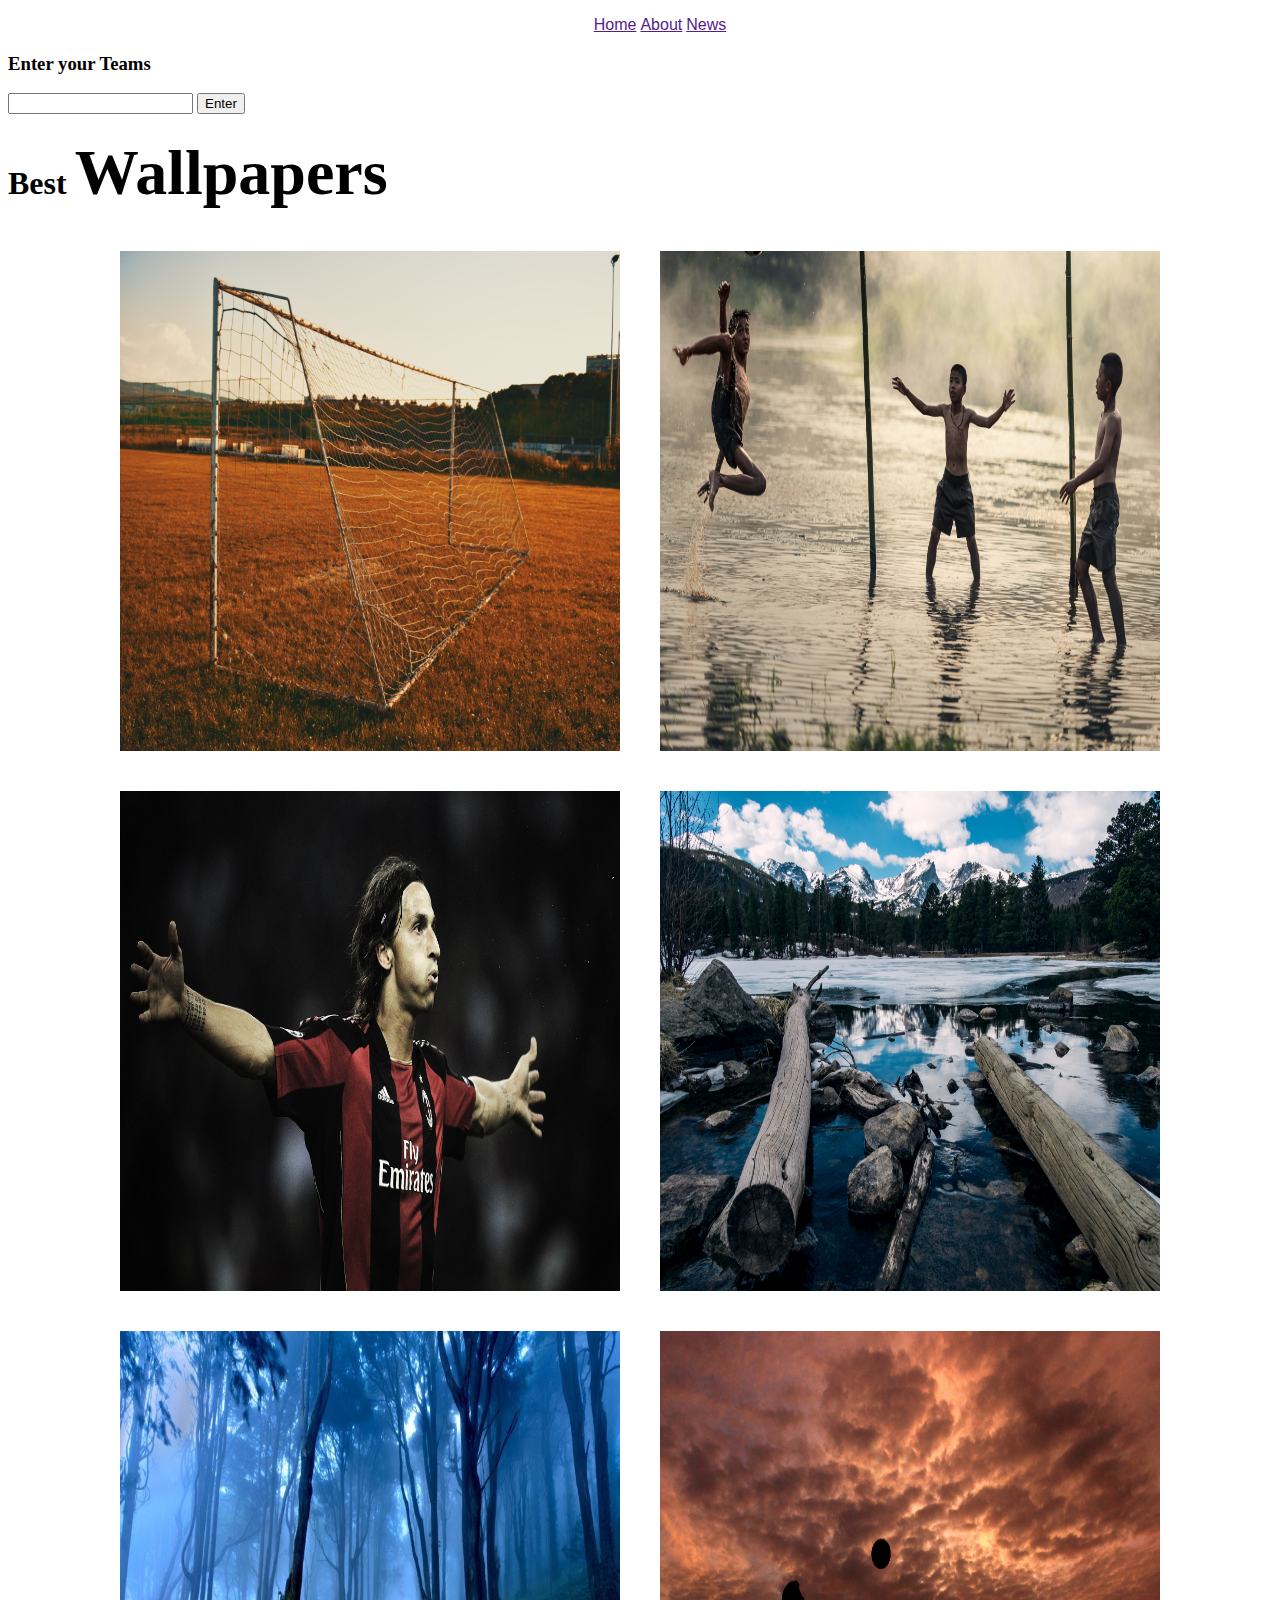
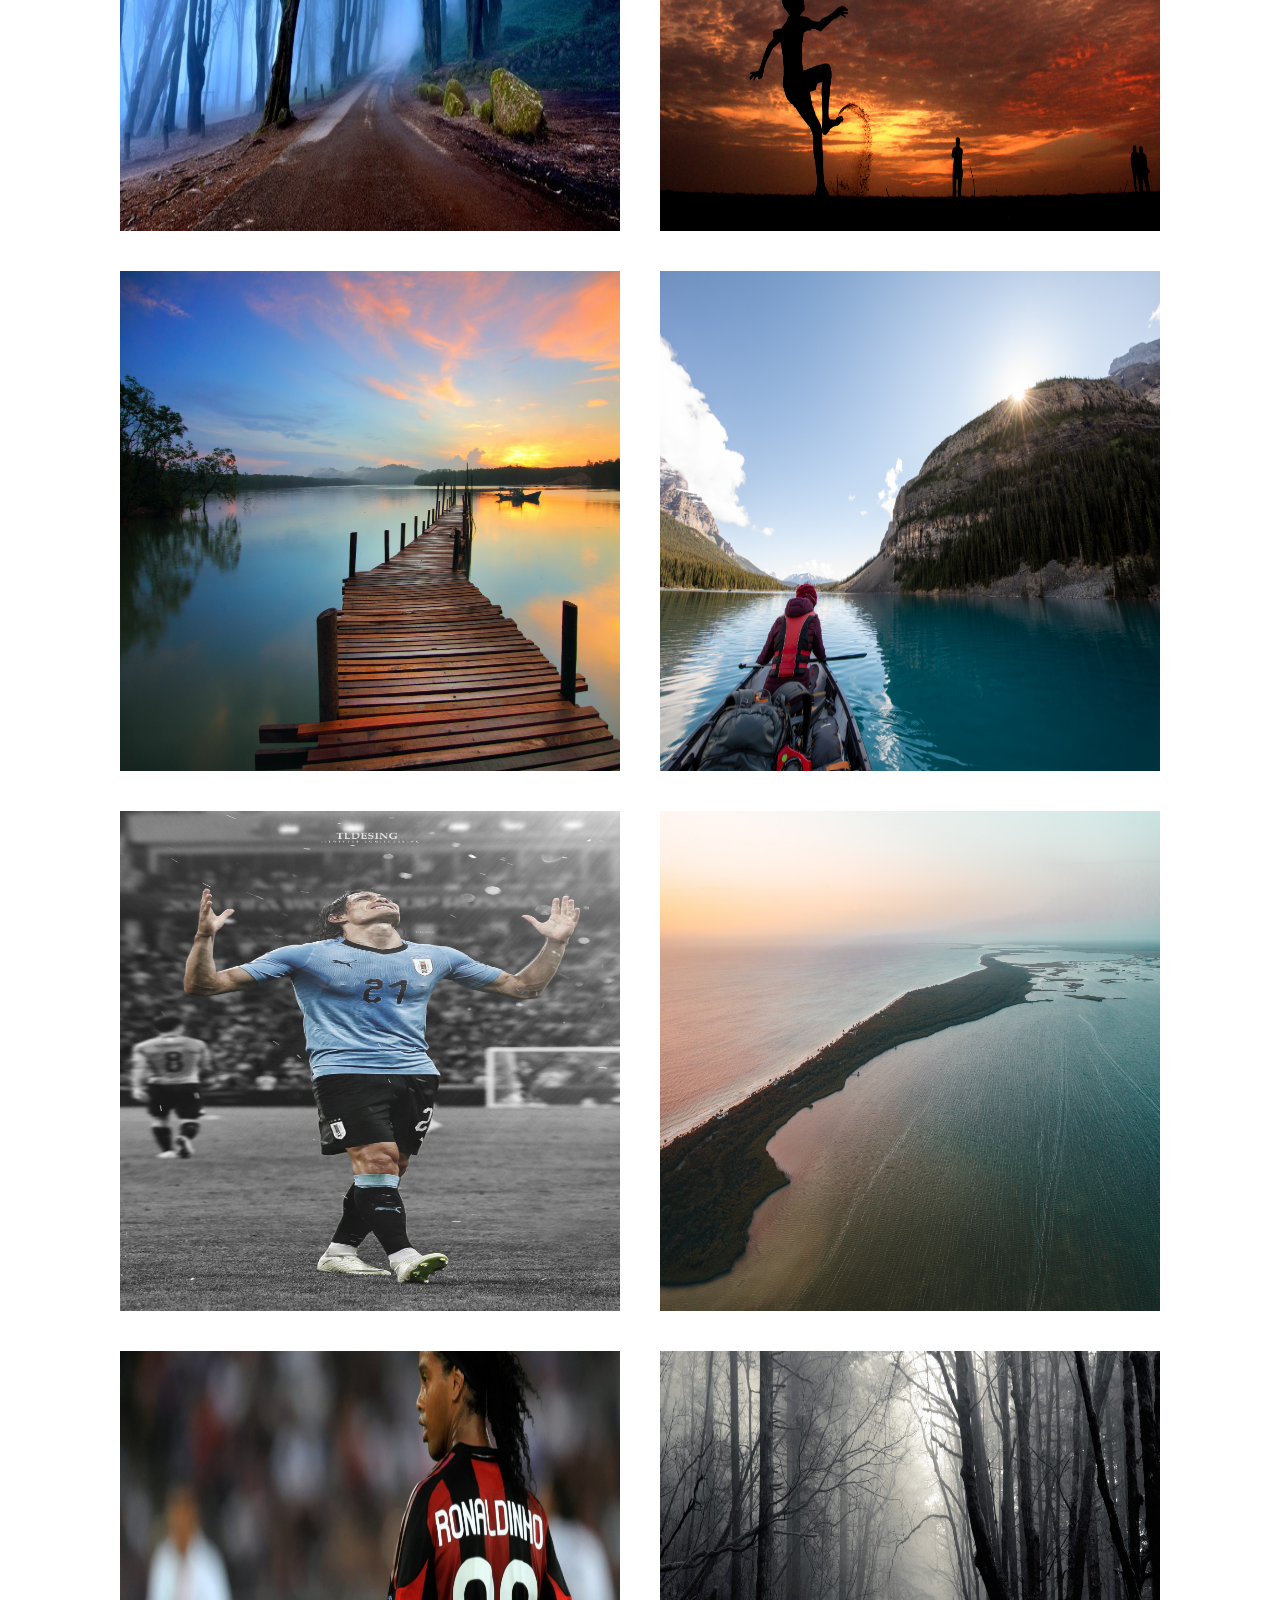
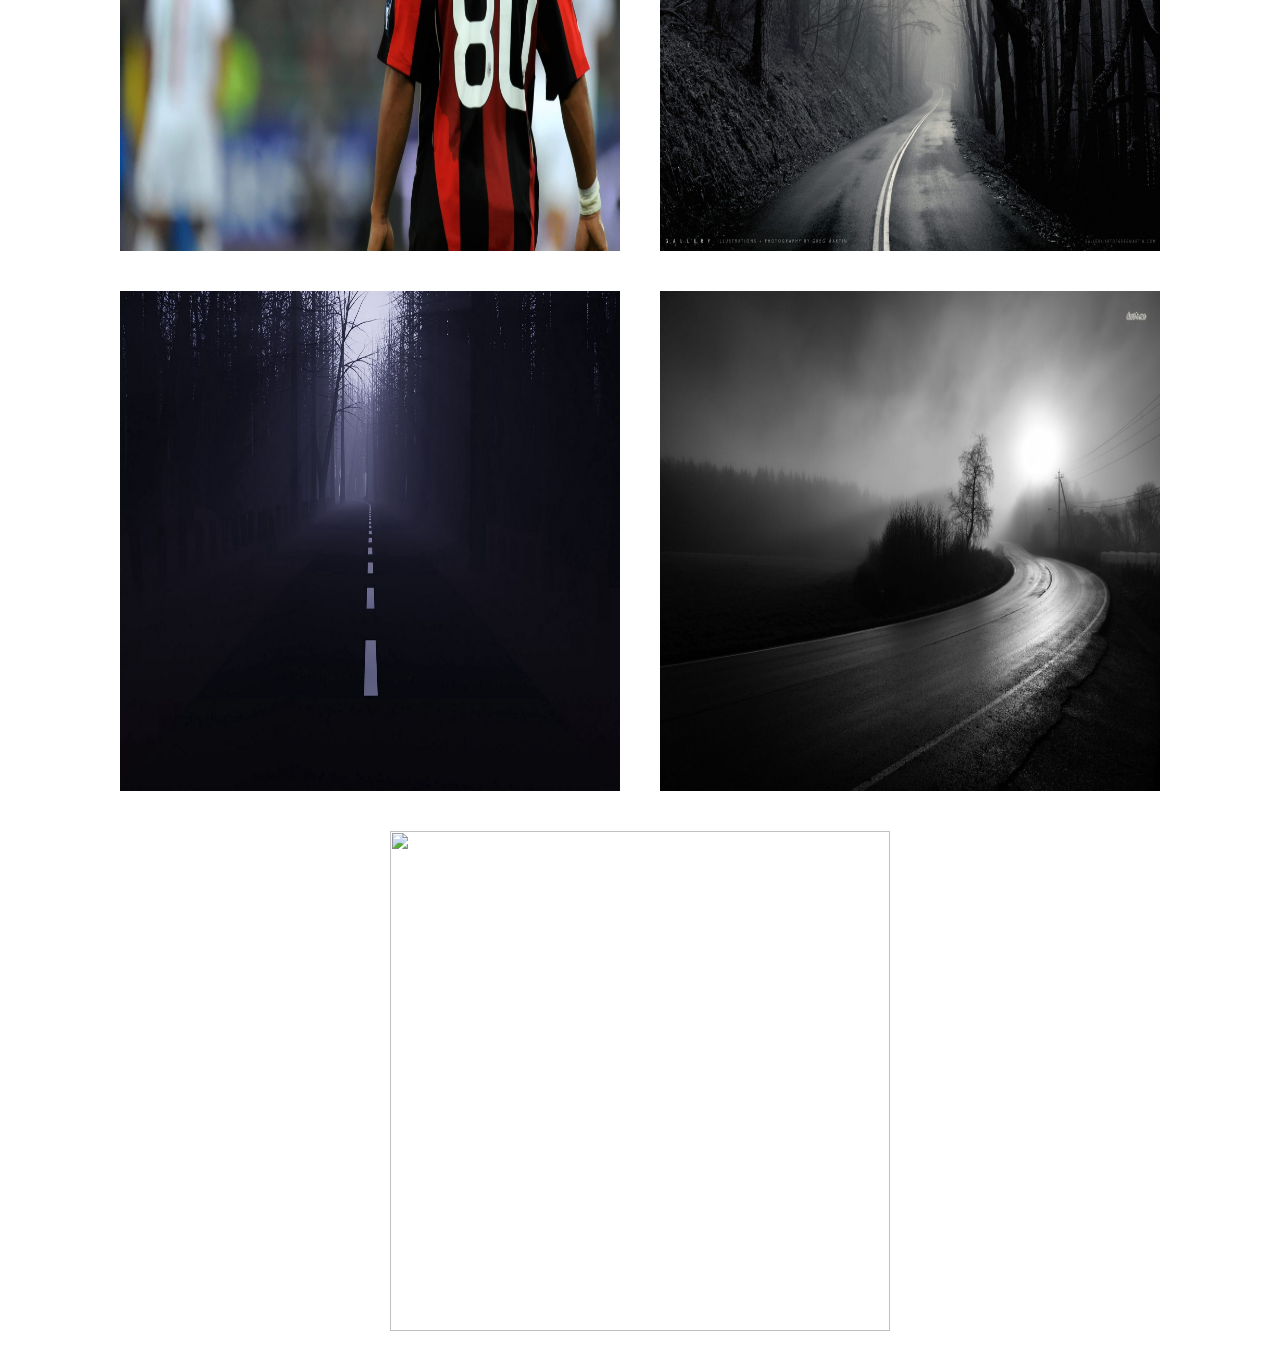
==== Index.html @ 23bf3d3b "Inserting files" ====
<!DOCTYPE html>
<html lang="en">
<head>
    <meta charset="UTF-8">
    <meta http-equiv="X-UA-Compatible" content="IE=edge">
    <meta name="viewport" content="width=device-width, initial-scale=1.0">
    <title>7jeno World</title>
    <link rel="Stylesheet" href="./Index.css">
</head>
<body>
    <!-- navbar -->
    <nav class="Navbar">
        <ul>
            <li ><a href="">Home</a></li>
            <li ><a href="">About</a></li>
            <li ><a href="">News</a></li>
        </ul>
    </nav>
        <!-- navbar -->
    <div>
        <h3>Enter your Teams</h3>
        <input type="text" id="team">
        <button id="btn">Enter</button>
          <div>
              <ul id="ul">
                 
              </ul>
          </div>
    </div>













     
       <h1>Best <span>Wallpapers</span> </h1> 
   

        <!-- images -->
        <div class="Box">
            <img src="./Images/1.jpg">
            <img src="./Images/2.jpg">
            <img src="./Images/3.jpg">
            <img src="./Images/4.jpg">
            <img src="./Images/5.jpg">
            <img src="./Images/6.jpg">
            <img src="./Images/7.jpg">
            <img src="./Images/8.jpg">
            <img src="./Images/9.jpg">
            <img src="./Images/10.jpg">
            <img src="./Images/11.jpg">
            <img src="./Images/12.jpg">
            <img src="./Images/13.jpg">
            <img src="./Images/14.jpg">
            <img src="C:/Users/SEVINJENO/Desktop/Desktop/15.jpg">
            
        </div>
      
        
        <!-- images -->

        <!-- javascript -->
        <script src="./Script.js"></script>
</body>
</html>
---- Index.css ----
.Navbar li{
    display: inline-block;
    font-family: sans-serif;
}
.Navbar{
    text-align: center;
}

img{
    width: 500px;
    height: 500px;
    margin: 20px;
    transition: all 1s;
}
img:hover{
    transform: scale(0.5);
}
.Box{
    display: flex;
    flex-wrap: wrap;
    justify-content: center;
}

h1 span{
    font-size: 2em;
    font-family: cursive;
}
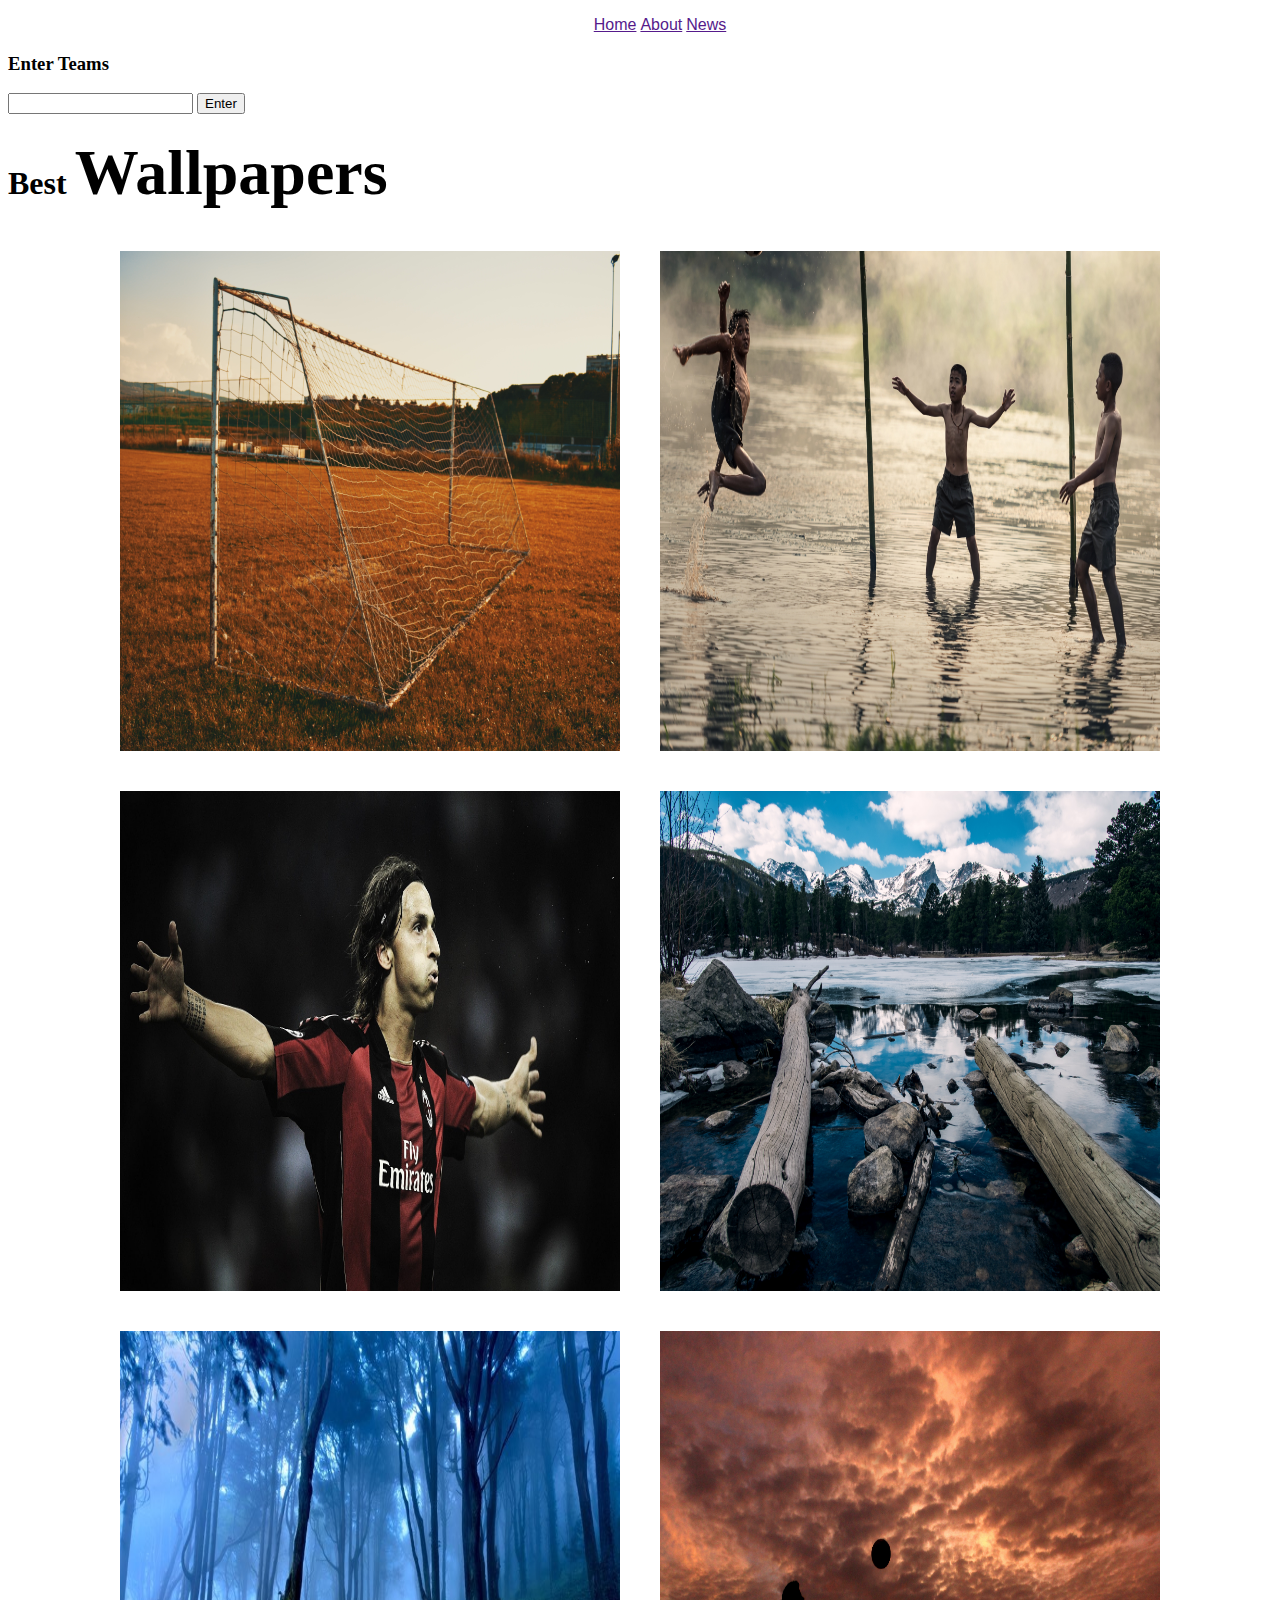
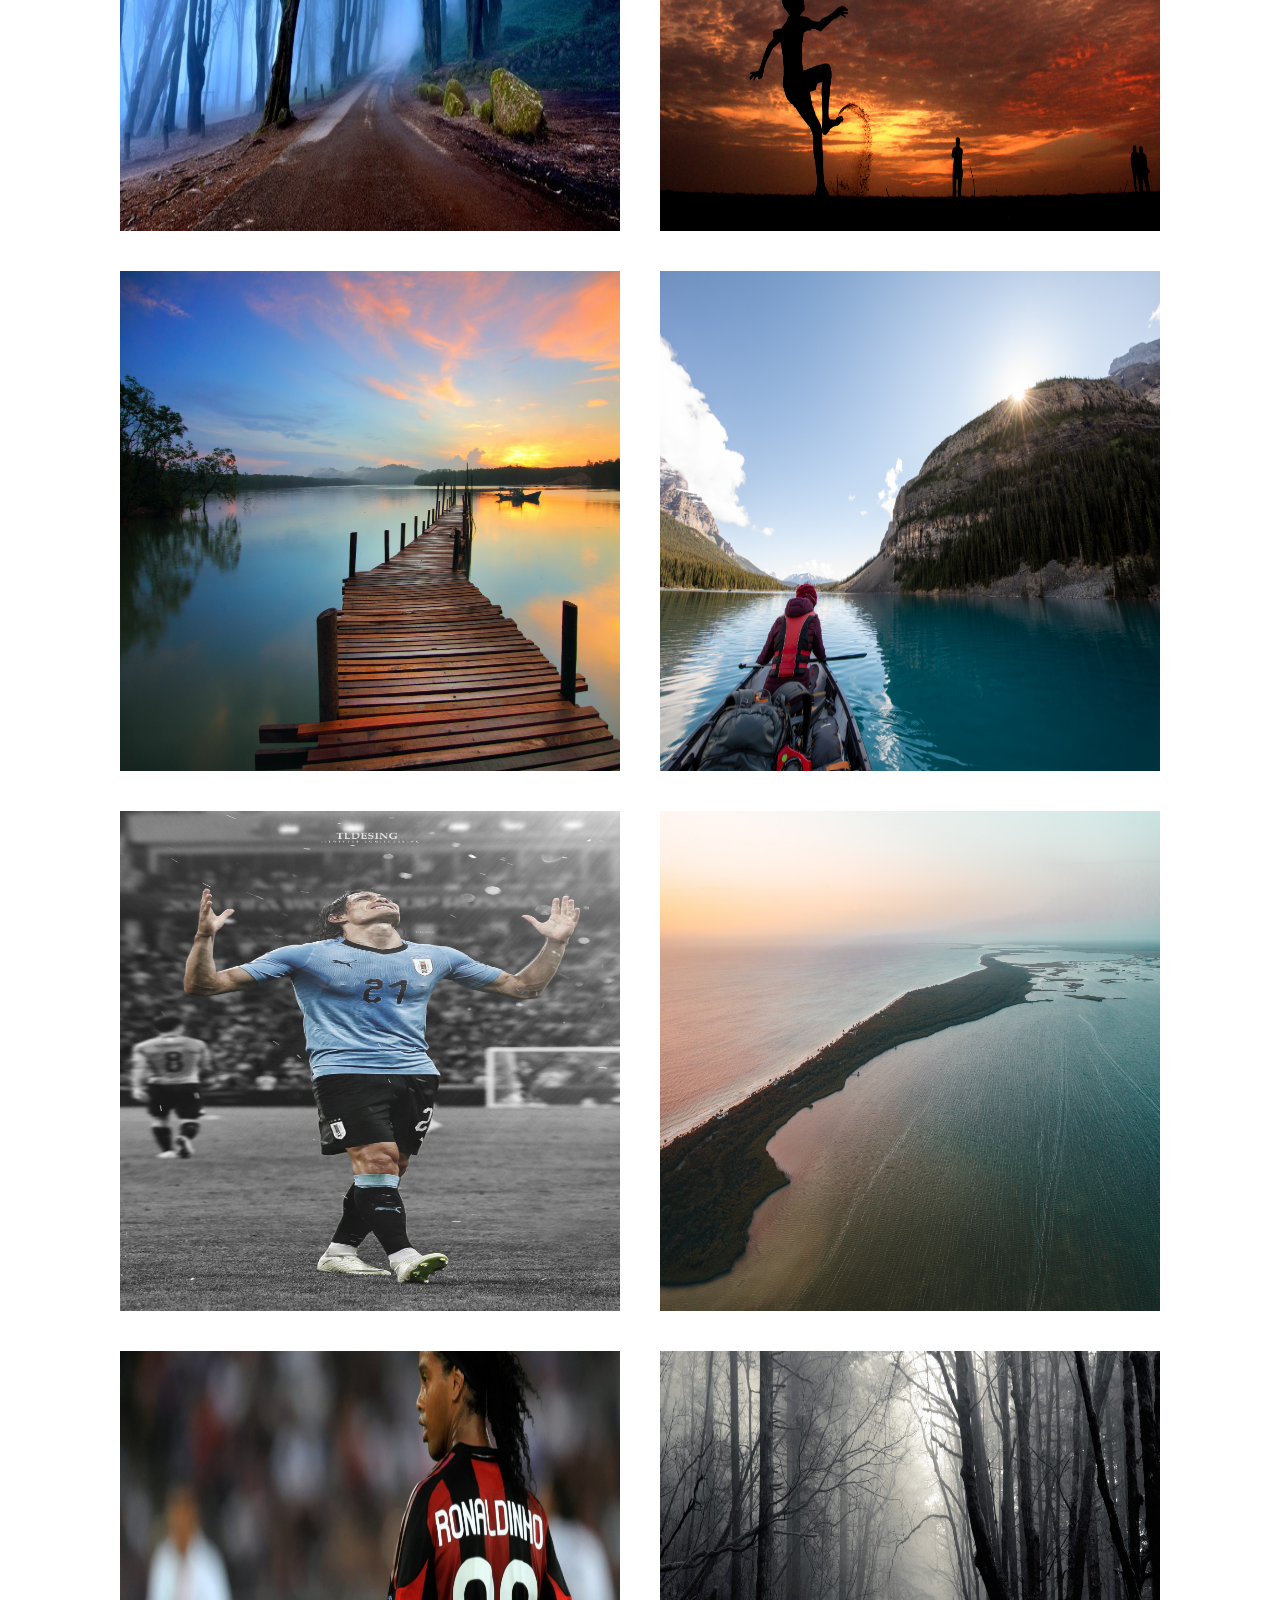
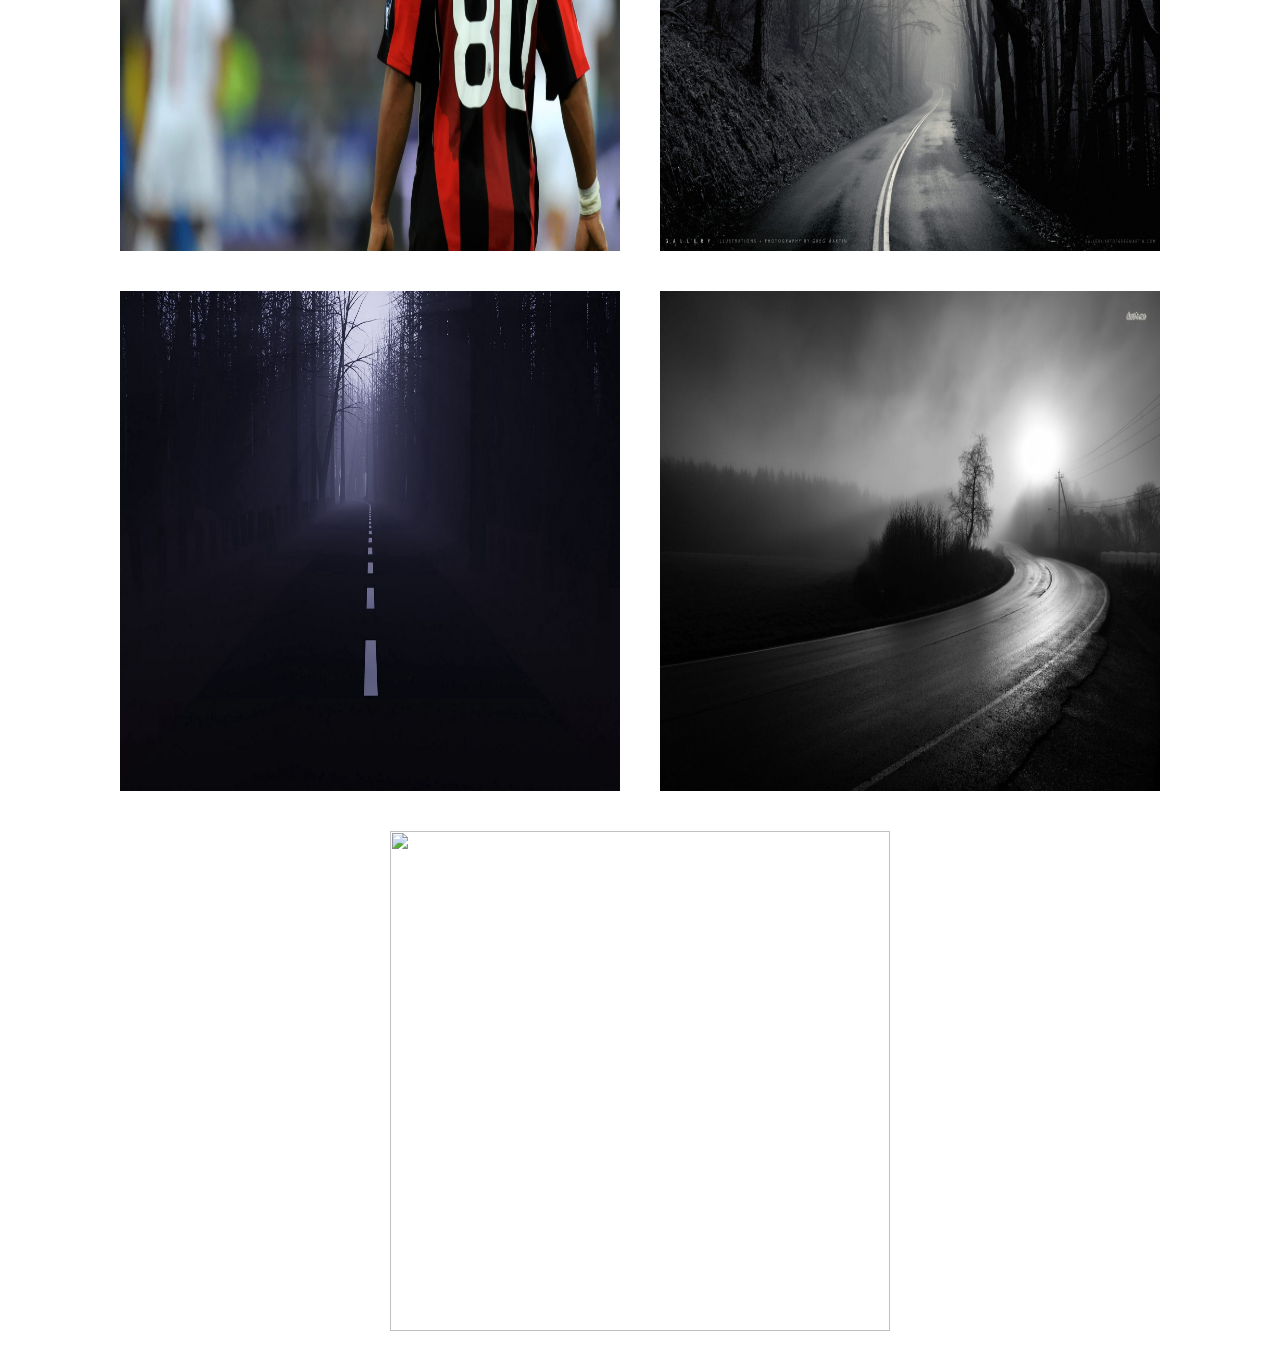
==== commit baea1ba2: "Branch change" ====
--- a/Index.html
+++ b/Index.html
@@ -18,7 +18,7 @@
     </nav>
         <!-- navbar -->
     <div>
-        <h3>Enter your Teams</h3>
+        <h3>Enter  Teams</h3>
         <input type="text" id="team">
         <button id="btn">Enter</button>
           <div>
@@ -27,19 +27,6 @@
               </ul>
           </div>
     </div>
-
-
-
-
-
-
-
-
-
-
-
-
-
      
        <h1>Best <span>Wallpapers</span> </h1> 
    
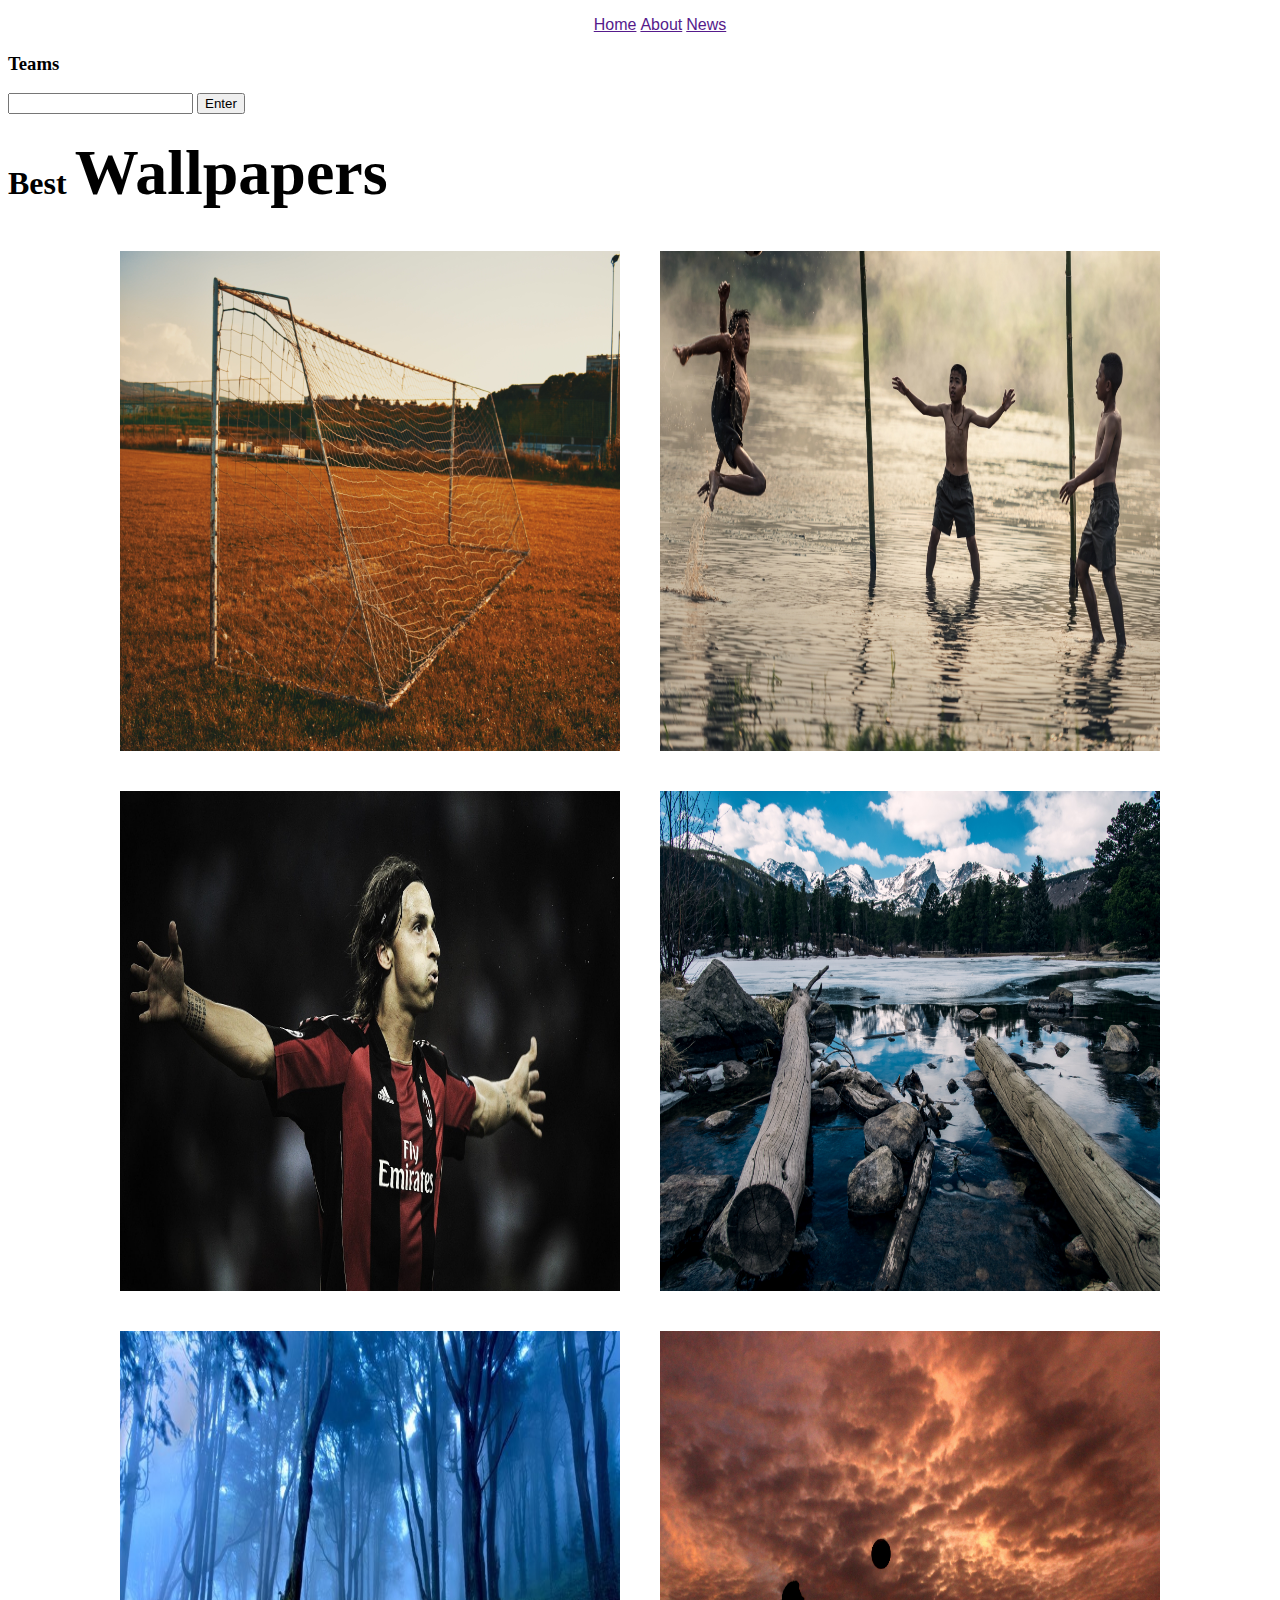
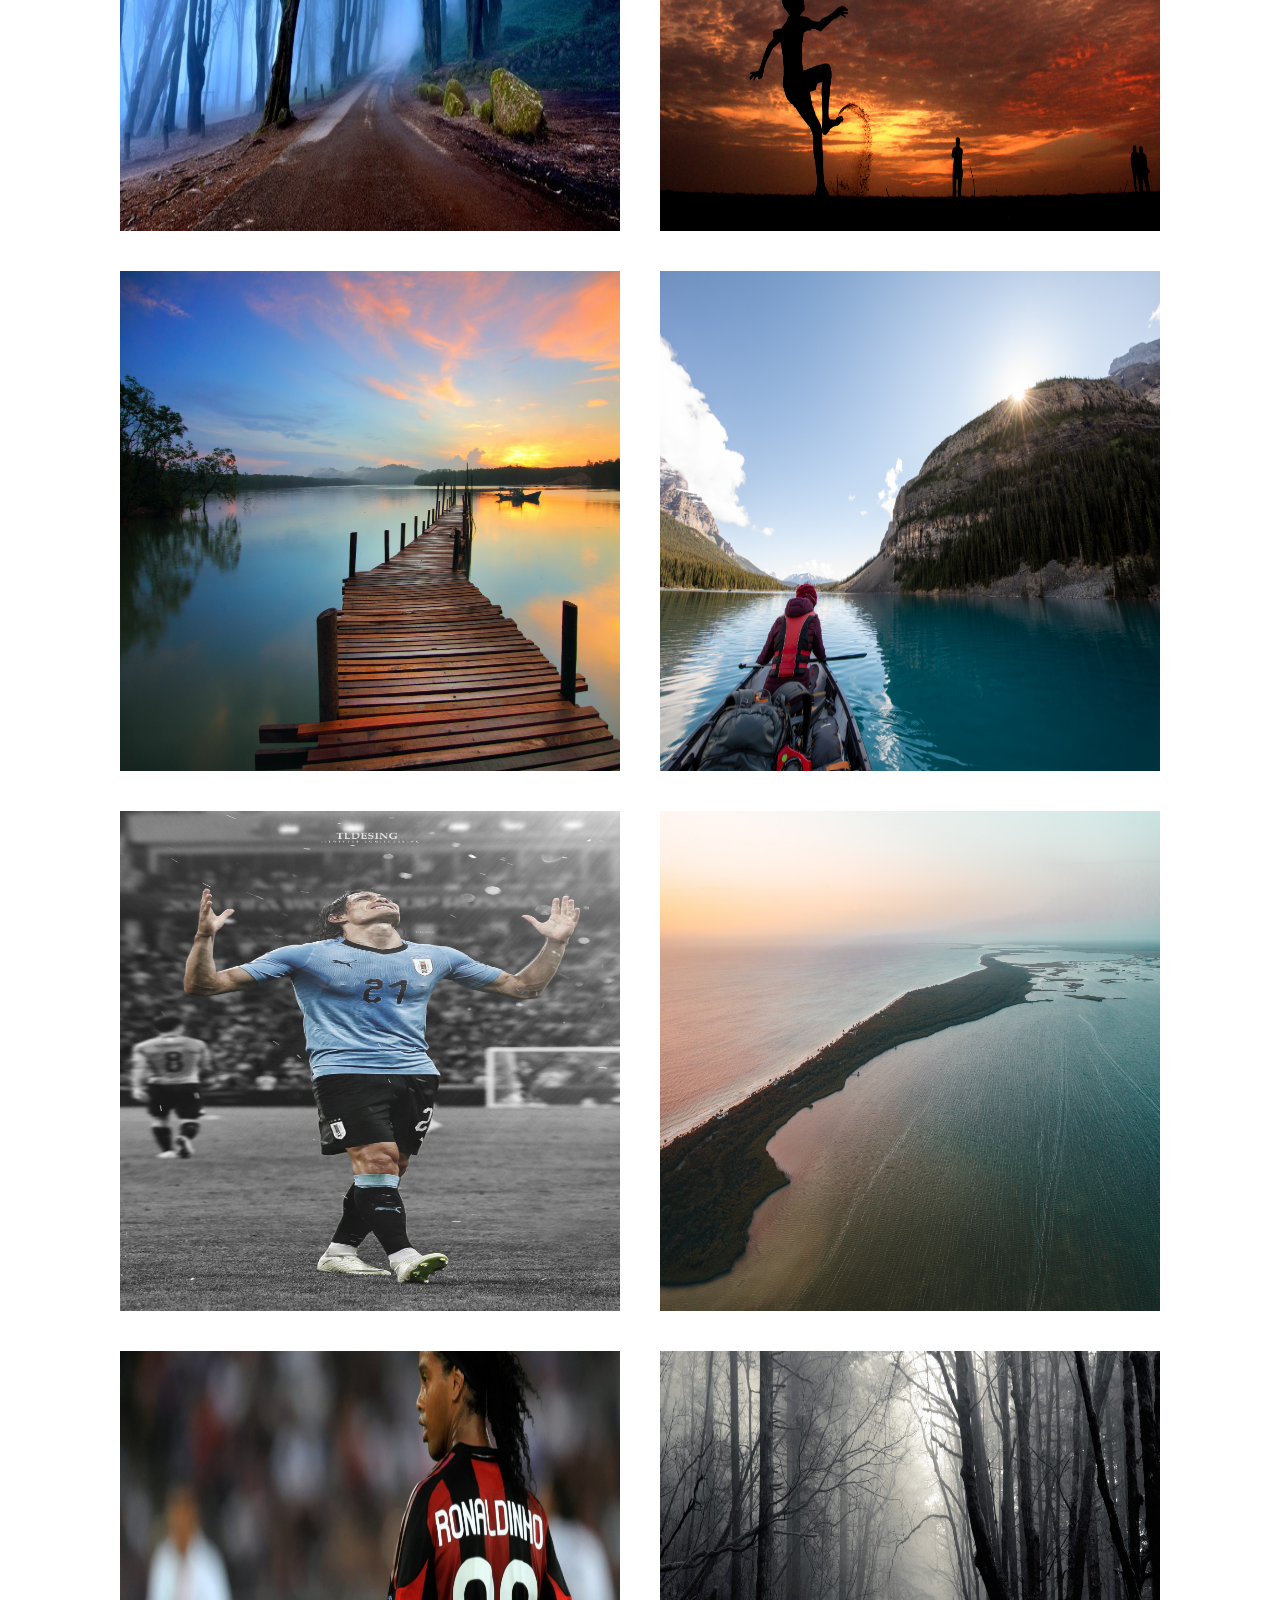
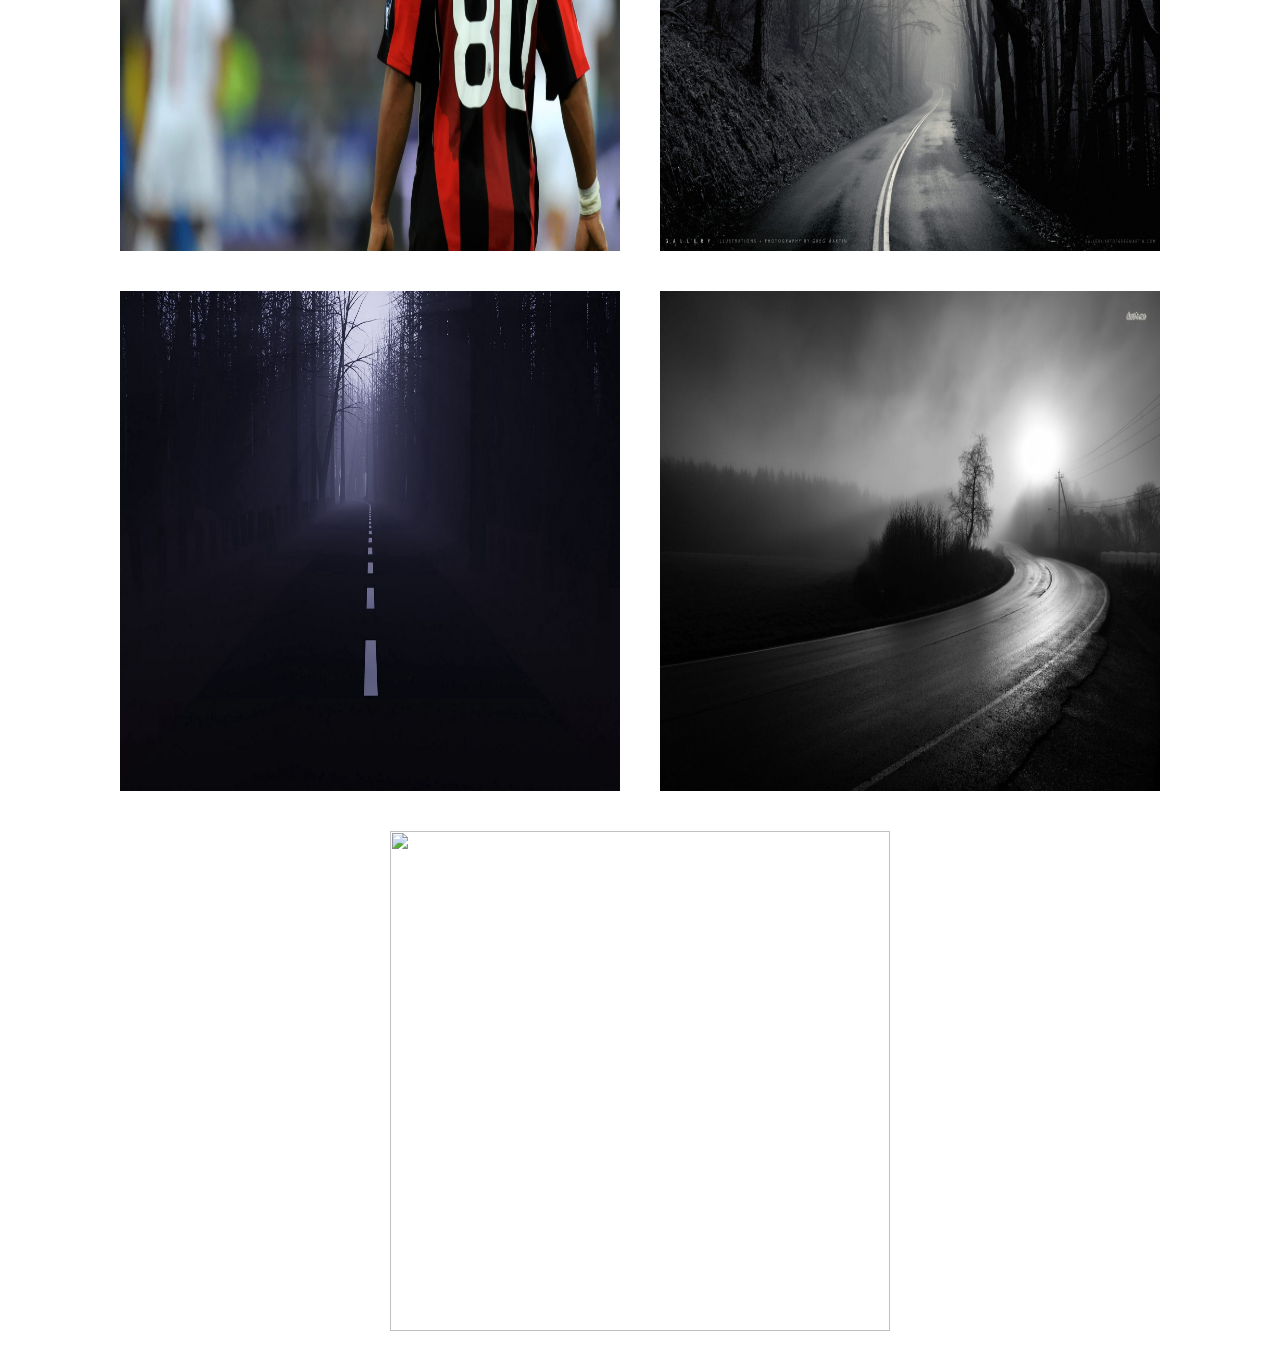
==== commit 2c980873: "Changes check" ====
--- a/Index.html
+++ b/Index.html
@@ -18,7 +18,7 @@
     </nav>
         <!-- navbar -->
     <div>
-        <h3>Enter  Teams</h3>
+        <h3>Teams</h3>
         <input type="text" id="team">
         <button id="btn">Enter</button>
           <div>
